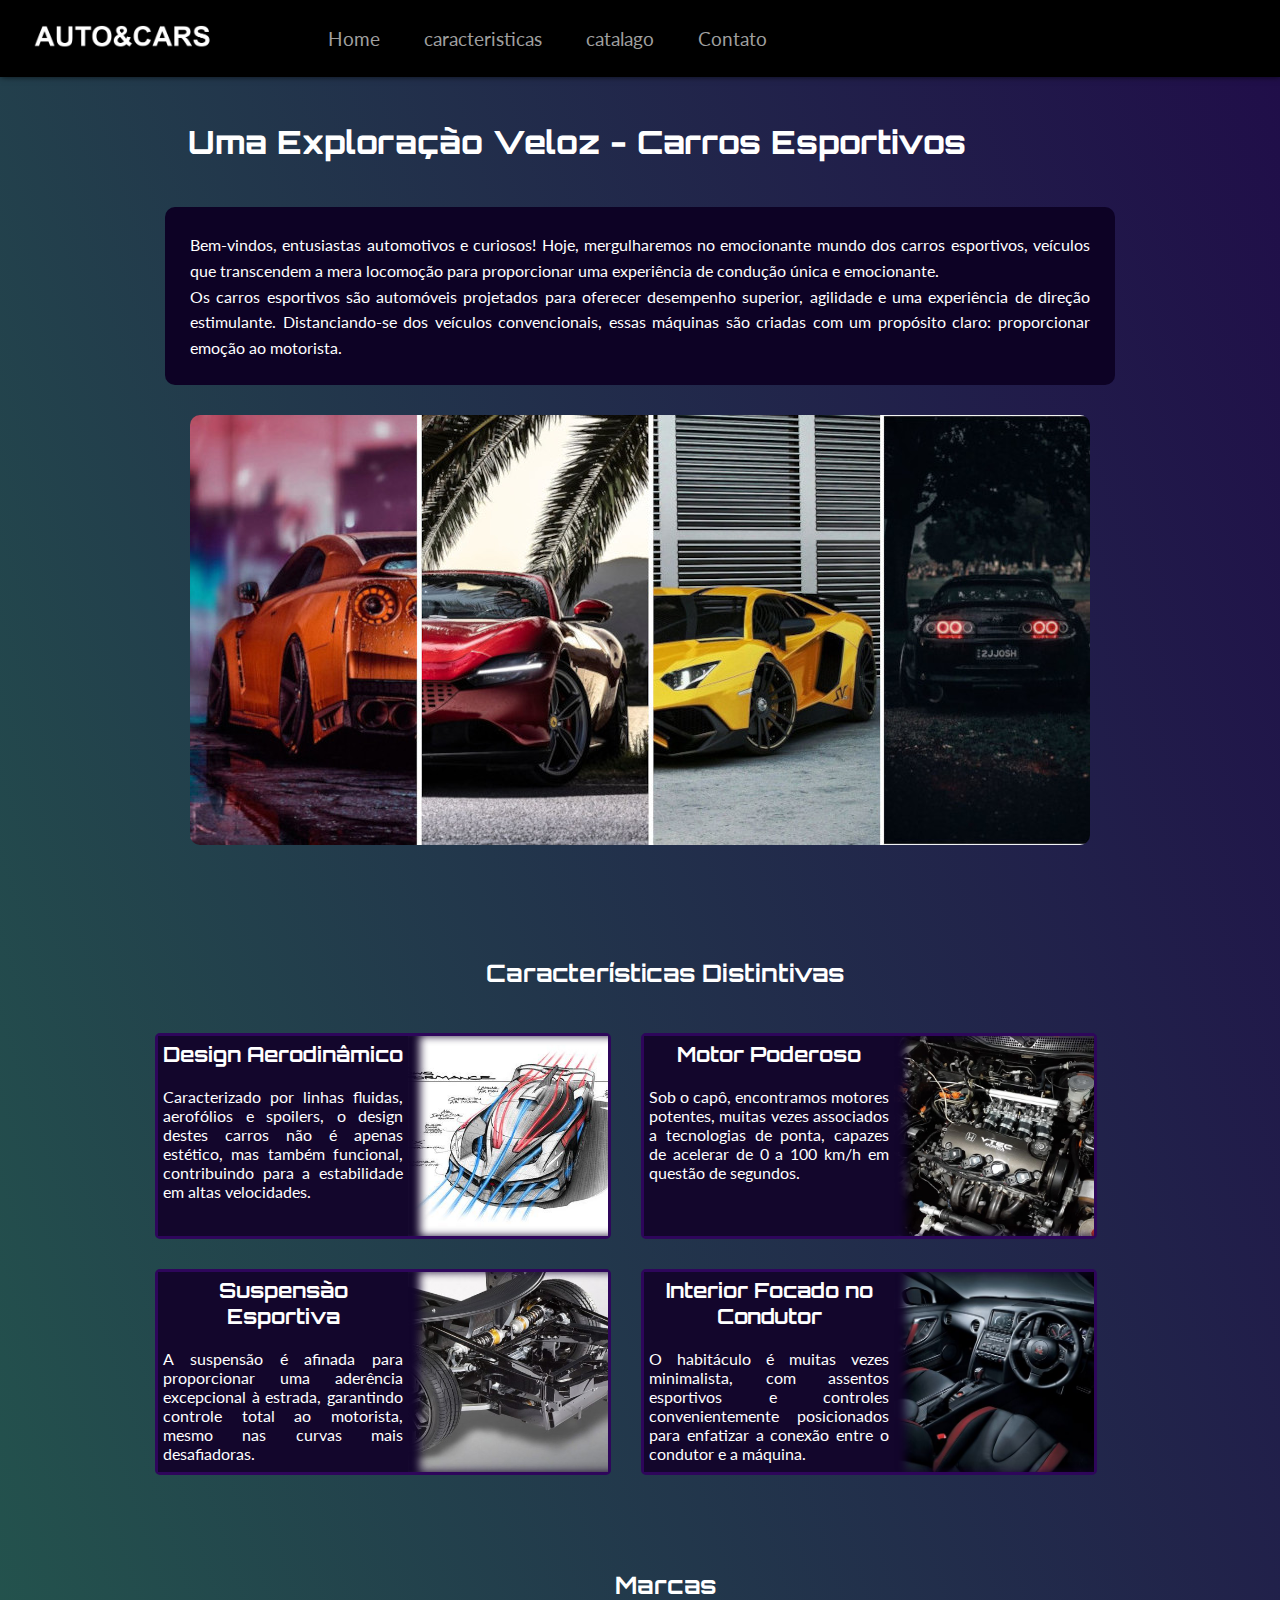
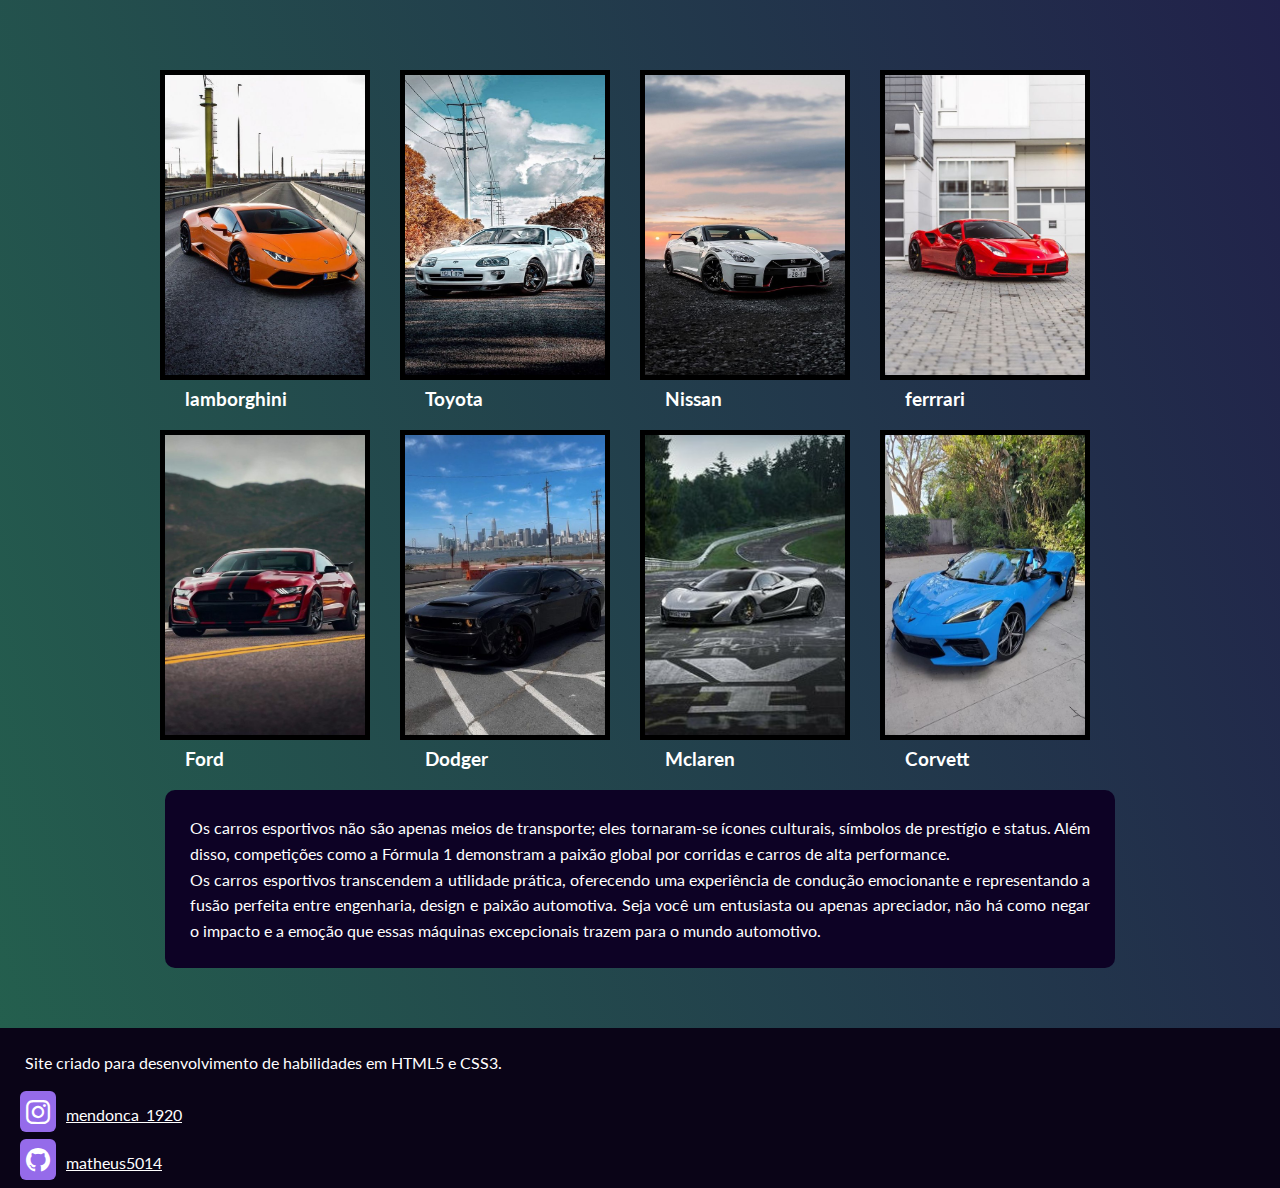
==== index.html @ d8a90a98 "atualizado para uso" ====
<!DOCTYPE html>
<html lang="pt-br">
<head>
    <meta charset="UTF-8">
    <meta name="viewport" content="width=device-width, initial-scale=1.0">
    <link rel="stylesheet" href="https://cdn.jsdelivr.net/npm/bootstrap-icons@1.11.3/font/bootstrap-icons.min.css">
    <link rel="stylesheet" href="estilos/style.css">
    <link rel="stylesheet" href="estilos/media-screen.css">
    <title>Auto&Cars</title>
</head>
<body>
    <header>
        <div class="container">
            <div class="logo">
                <img src="imagens/logo.png" alt="logo do site">
            </div>
            <div class="menu">
                <nav>
                    <a href="#topo">Home</a>
                    <a href="#meio">caracteristicas</a>
                    <a href="#final">catalago</a>
                    <a href="#contato">Contato</a>
                </nav>
            </div>

            <button  onclick="animarMenu()" class="btn-menu">
                <span class="linha"></span>
                <span class="linha"></span>
                <span class="linha"></span>
            </button>

            <div class="menu-mobile" id="menu-mobile">
                <nav>
                    <a href="#topo">Home</a>
                    <a href="#meio">caracteristicas</a>
                    <a href="#final">catalago</a>
                    <a href="#contato">Contato</a>
                </nav>
            </div>
        </div>
    </header>

    
    <section id="topo">
        <section class="intro">
            <h1>Uma Exploração Veloz - Carros Esportivos</h1>
            <p>Bem-vindos, entusiastas automotivos e curiosos! Hoje, mergulharemos no emocionante mundo dos carros esportivos, veículos que transcendem a mera locomoção para proporcionar uma experiência de condução única e emocionante. <br>
            Os carros esportivos são automóveis projetados para oferecer desempenho superior, agilidade e uma experiência de direção estimulante. Distanciando-se dos veículos convencionais, essas máquinas são criadas com um propósito claro: proporcionar emoção ao motorista.
            </p>
            <picture>
                <source media="(max-width: 700px)" srcset="imagens/capa-cars-P.jpg">
                <source media="(max-width: 1000px)" srcset="imagens/capa-cars-M.jpg">
                <img src="imagens/capa-cars-G.jpg" alt="">
            </picture>
        </section>
    </section>

    <section id="meio">
        <h2>Características Distintivas</h2>
        <section class="caracteristicas">
            <section class="item">
                <div class="txt">
                    <h3>Design Aerodinâmico</h3>
                    <p>Caracterizado por linhas fluidas, aerofólios e spoilers, o design destes carros não é apenas estético, mas também funcional, contribuindo para a estabilidade em altas velocidades.</p>
                </div>
                <div class="img1">
                </div>
            </section>
            <section class="item">
                <div class="txt">
                    <h3>Motor Poderoso</h3>
                    <p>Sob o capô, encontramos motores potentes, muitas vezes associados a tecnologias de ponta, capazes de acelerar de 0 a 100 km/h em questão de segundos.
                    </p>
                </div>
                <div class="img2">
                </div>
            </section>
            <section class="item">
                <div class="txt">
                    <h3>Suspensão Esportiva</h3>
                    <p>A suspensão é afinada para proporcionar uma aderência excepcional à estrada, garantindo controle total ao motorista, mesmo nas curvas mais desafiadoras.</p>
                </div>
                <div class="img3">
                </div>
            </section>
            <section class="item">
                <div class="txt">
                    <h3>Interior Focado no Condutor</h3>
        
                    <p>O habitáculo é muitas vezes minimalista, com assentos esportivos e controles convenientemente posicionados para enfatizar a conexão entre o condutor e a máquina.</p>
                </div>
        
                <div class="img4">
                </div>
            </section>
        </section>
    </section>
    
    <section id="final">

        <h2>Marcas </h2>
        <section class="marcas">
            
            <section class="item">
                <a href="lamborghini.html" target="_blank"><img src="imagens/cata-cp.jpg" alt="carro lamborghini"></a>

                <h3>lamborghini</h3>
            </section>

            <section class="item">
                <a href="#"><img src="imagens/toyota-supra.jpg" alt="carro lamborghini"></a>

                <h3>Toyota</h3>
            </section>

            <section class="item">
                <a href="#"><img src="imagens/cata-cp-nissan.jpg" alt="carro lamborghini"></a>

                <h3>Nissan</h3>
            </section>

            <section class="item">
                <a href="#"><a href=""><img src="imagens/ferrrari.jpg" alt="carro lamborghini"></a></a>

                <h3>ferrrari</h3>
            </section>

            <section class="item">
                <a href="#"><img src="imagens/ford-mustang.jpg" alt="carro lamborghini"></a>

                <h3>Ford</h3>
            </section>

            <section class="item">
                <a href="#"><img src="imagens/dodger.jpg" alt="carro lamborghini"></a>

                <h3>Dodger</h3>
            </section>

            <section class="item">
                <a href="#"><img src="imagens/mclaren.jpg" alt="carro lamborghini"></a>

                <h3>Mclaren</h3>
            </section>

            <section class="item">
                <a href="#"><img src="imagens/corvett.jpg" alt="carro lamborghini"></a>

                <h3>Corvett</h3>
            </section>
        </section>
    </section>

    <section class="conclu">
        <p>Os carros esportivos não são apenas meios de transporte; eles tornaram-se ícones culturais, símbolos de prestígio e status. Além disso, competições como a Fórmula 1 demonstram a paixão global por corridas e carros de alta performance.
        <br>
        Os carros esportivos transcendem a utilidade prática, oferecendo uma experiência de condução emocionante e representando a fusão perfeita entre engenharia, design e paixão automotiva. Seja você um entusiasta ou apenas apreciador, não há como negar o impacto e a emoção que essas máquinas excepcionais trazem para o mundo automotivo.
        </p>
    </section>

    <section id="contato">

        <footer>

            <p>Site criado para desenvolvimento de habilidades em HTML5 e CSS3.</p>

            <a href="https://www.instagram.com/mendonca_1920/"><i class="bi bi-instagram"></i>mendonca_1920</a>
            <br>
            <a href="https://github.com/matheus5014"><i class="bi bi-github"></i>matheus5014 </a>
        </footer>
    </section>
    <script src="animar.js"></script>
</body>
</html>
---- estilos/style.css ----
@charset "UTF-8";

@import url('https://fonts.googleapis.com/css2?family=Lato:ital,wght@0,100;0,300;0,400;0,700;0,900;1,100;1,300;1,400;1,700;1,900&display=swap ');

@import url('https://fonts.googleapis.com/css2?family=Orbitron:wght@400..900&display=swap');

@import url('https://fonts.googleapis.com/css2?family=Teko:wght@300..700&display=swap');

:root {
    --fonte-menu: "Lato", sans-serif;
    --fonte-titulo: "Orbitron", sans-serif;
    --fonte-subtitulo: "Teko", sans-serif;
    --fonte-texto: ;
}

*{
    padding: 0px;
    margin: 0px;
    font-family: var(--fonte-menu);
}

html {
    scroll-behavior: smooth;
}

body{
    background-image: linear-gradient(72deg, #24614e , #200d49 );
}

.container {
    max-width: 100vw;
    margin: auto;
    display: flex;
    align-items: center;
    justify-content: center;
}

header{
    background-color: #000000;
    box-shadow: 1px 0px 6px #000000b2;
    padding: 25px;
}

.logo {
    width: 25%;
}

.logo > img {
    width: 190px;
    cursor: pointer;
}

.menu {
    width: 80%;
    
}

.menu > nav > a {
    color: #9f9f9f;
    text-decoration: none;
    margin-left: 10px;
    padding-right: 30px;
    font-size: 1.2em;
    position: relative;
}

.menu > nav > a:hover {
    color: #ffffff;
    text-shadow: 0px 0px 5px #ffffff;
}

.menu > nav > a::after {
    background-image: linear-gradient(45deg, #2e065b, #956bea);
    border-radius: 2px;
    content: " ";
    width: 0px;
    height: 4px;
    position: absolute;
    top: 25px;
    left: 0;
    transition: 0.4s;
}

.menu > nav > a:hover::after {
    width: 45px;
}

.btn-menu {
    width: 40px;
    height: 40px;
    border: 3px solid white;
    border-radius: 3px;
    background: transparent;
    cursor: pointer;
    display: none;
}

.linha {
    width: 20px;
    height: 2px ;
    background-color: white;
    display: block;
    margin: 5px auto;
    position: relative;
    
    transform-origin: center;
}


/* Estilização do menu-mobile */

.menu-mobile {
    background-color: #565656b1;
    backdrop-filter: blur(10px);
    position: absolute;
    top:90px;
    left: 0;
    width: 100%;
    height: 100vh;
    visibility: hidden;
    transition: 0.3s;
}

.menu-mobile > nav > a {
    color: white;
    font-size: 1.3em;
    text-decoration: none;
    display: block;
    padding: 20px 30px;

}

.menu-mobile > nav > a:hover {
    background-color: #000000a1;
}


/* -------------------------------------------------- */
section.intro {
    max-width: 1000px;
    margin: auto;
    margin-top: 30px;
}

section > h1 {
    color: #ffffff;
    font-family: var(--fonte-titulo);
    font-weight: 800;
    font-size: 2em;
    padding: 5px;
    margin-top: 40px;
    margin-left: 43px;
}

section > p {
    background-color: #0d0225;
    color: #ffffff;
    text-align: justify;
    line-height: 1.6;
    border-radius: 10px;
    max-width: 900px;
    padding: 25px;
    margin: auto;
    margin-top: 40px;
}

section > picture > img {
    border-radius: 10px;
    margin-top: 30px;
    margin-left: 5%;
    margin-bottom: 30px;
}

/* --------------------------------------------- */

h2 {
    color: #ffffff;
    font-family: var(--fonte-titulo);
    margin-top: 80px;
    margin-left: 50px;
    text-align: center;
}

.caracteristicas {
    max-width: 1000px;
    margin: auto;
    margin-top: 30px;
    display: flex;
    flex-direction: row;
    flex-wrap: wrap;
}

.caracteristicas > .item {
    border: 3px solid #2e065b;
    border-radius: 5px;
    width: 450px;
    margin: 15px;
    display: flex;
}

.caracteristicas > .item > .txt {
    background-color: #13062c;
    color: #ffffff;
    width: 250px;
    float: left;
}

.caracteristicas > .item > .txt > h3 {
    font-family: var(--fonte-titulo);
    font-size: 1.3em;
    text-align: center;
    padding: 5px;
}

.caracteristicas > .item > .txt > p {
    text-align: justify;
    padding: 5px;
    margin-top: 10px;
}

.caracteristicas > .item > .img1 {
    background: url(../imagens/desing-aerodinamico.jpg) center center no-repeat;
    background-size: cover;
    box-shadow: inset 12px 0px 8px #13062c;
    width: 200px;
    height: 200px;
    float: right;
}

.caracteristicas > .item > .img2 {
    background: url(../imagens/motor-esportivo2.jpg) center center no-repeat;
    background-size: cover;
    box-shadow: inset 12px 0px 8px #13062c;
    width: 200px;
    height: 200px;
    float: right;
}

.caracteristicas > .item > .img3 {
    background: url(../imagens/suspensão-esportiva.jpg) center center no-repeat;
    background-size: cover;
    box-shadow: inset 12px 0px 8px #13062c;
    width: 200px;
    height: 200px;
    float: right;
}

.caracteristicas > .item > .img4 {
    background: url(../imagens/interior-esportivo.jpg) center center no-repeat;
    background-size: cover;
    box-shadow: inset 12px 0px 8px #13062c;
    width: 200px;
    height: 200px;
    float: right;
}

/* ----------------------------------- */

.marcas {
    max-width: 1000px;
    margin: auto;
    margin-top: 30px;
    display: flex;
    flex-wrap: wrap;
}

.marcas > .item {
    width: 200px;
    height: 300px;
    margin : 20px;
    margin-top: 40px;
}

.marcas > .item > a > img {
    width: 100%;
    height: 100%;
    border: 5px solid #000000;
    cursor: pointer;
}

.marcas > .item > a > img:hover {
    transform: scale(1.03);
    transition: 0.3s;
    box-shadow: 0px 0px 18px #a455edc5;
    border: 5px solid #000000;
}

.marcas > .item > h3 {
    color: #ffffff;
    font-weight: 700;
    padding: 5px;
    margin-left: 20px;
}

footer {
    background-color: #0a0417;
    height: 160px;
    margin-top: 60px;
}   

footer > p {
    color: white;
    padding: 25px;
}

footer > a {
    display: block;
    color: #ffffff;
}

footer > a >  i {
    background-color: #956bea;
    font-size: 1.5em;
    border-radius: 6px;
    padding: 6px;
    margin-left: 20px;
    margin-right: 10px;
    transition: .3s;
}

footer > a >  i:hover {
    background-color: #ffffff;
    color: #956bea;
    box-shadow: 0px 0px 8px #956bea;
}
---- estilos/media-screen.css ----
@charset "UTF-8";

@media screen and (max-width: 850px) {
    .menu {
        display: none;
    }

    .logo {
        width: 100%;
    }

    .menu-mobile.abrir{
        visibility: visible;
        height: (100vh - 59px);
        
    }

    .btn-menu {
        display: block;
    }
}
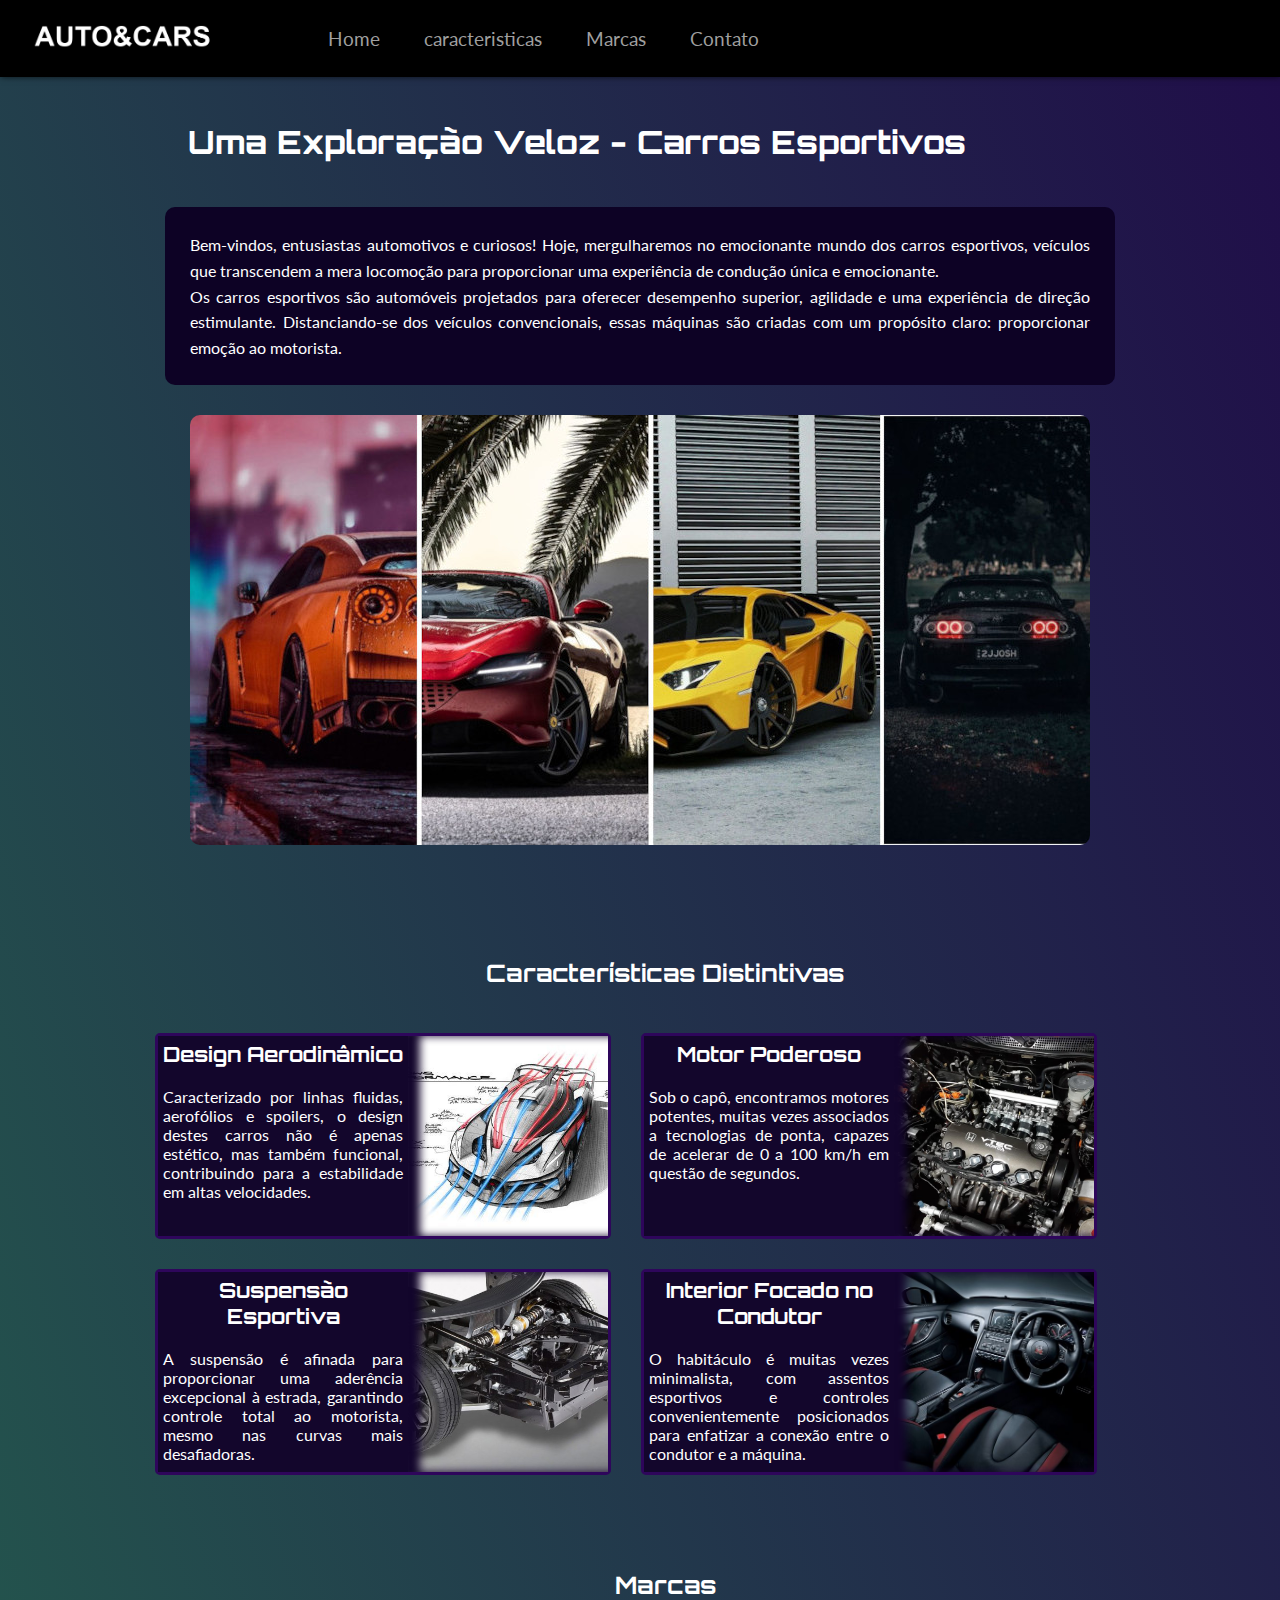
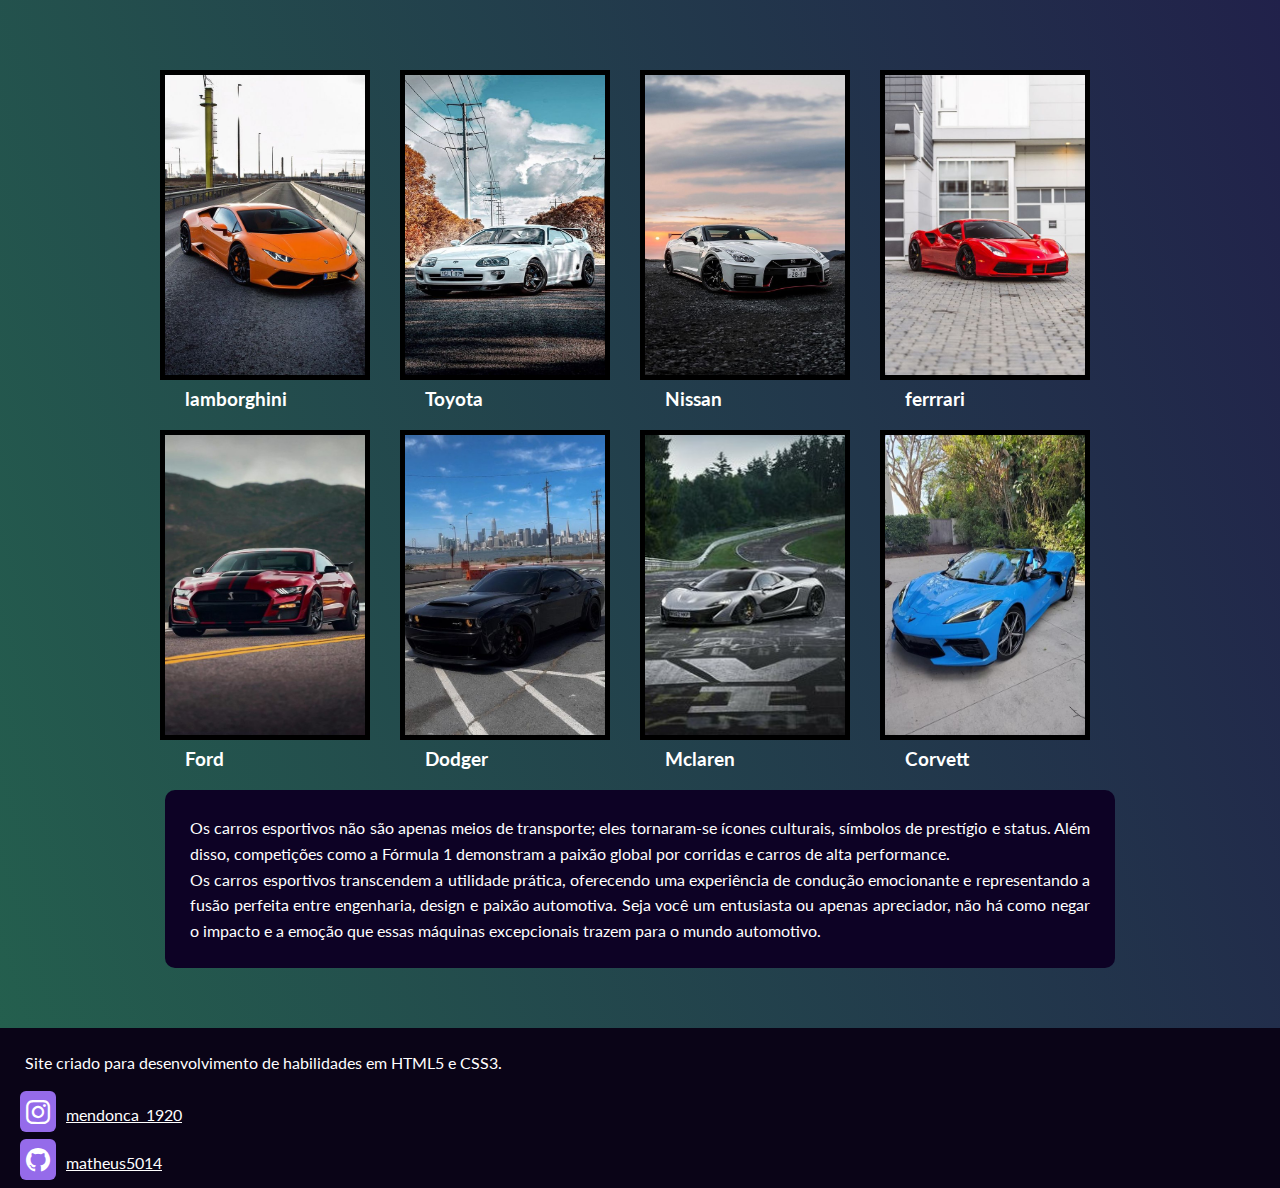
==== commit aa51fb39: "corrigindo o menu" ====
--- a/index.html
+++ b/index.html
@@ -18,7 +18,7 @@
                 <nav>
                     <a href="#topo">Home</a>
                     <a href="#meio">caracteristicas</a>
-                    <a href="#final">catalago</a>
+                    <a href="#final">Marcas</a>
                     <a href="#contato">Contato</a>
                 </nav>
             </div>
